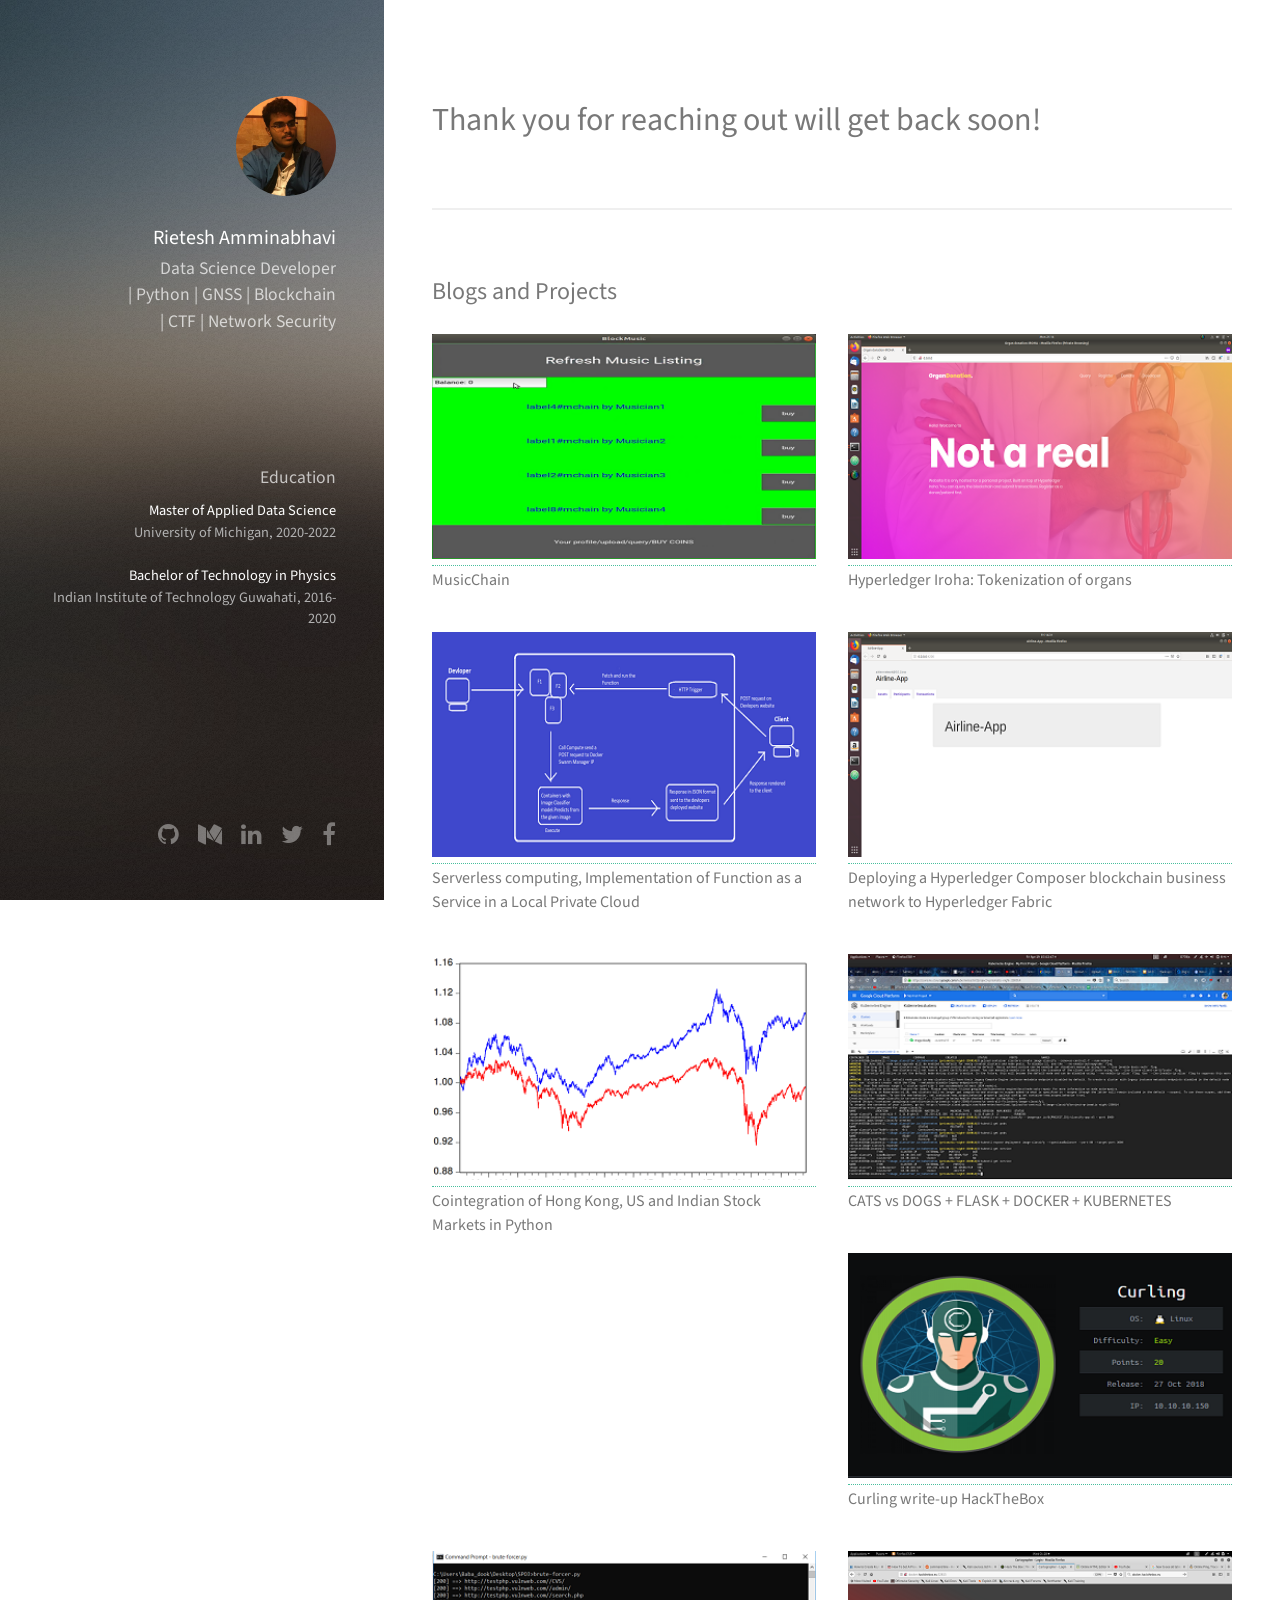
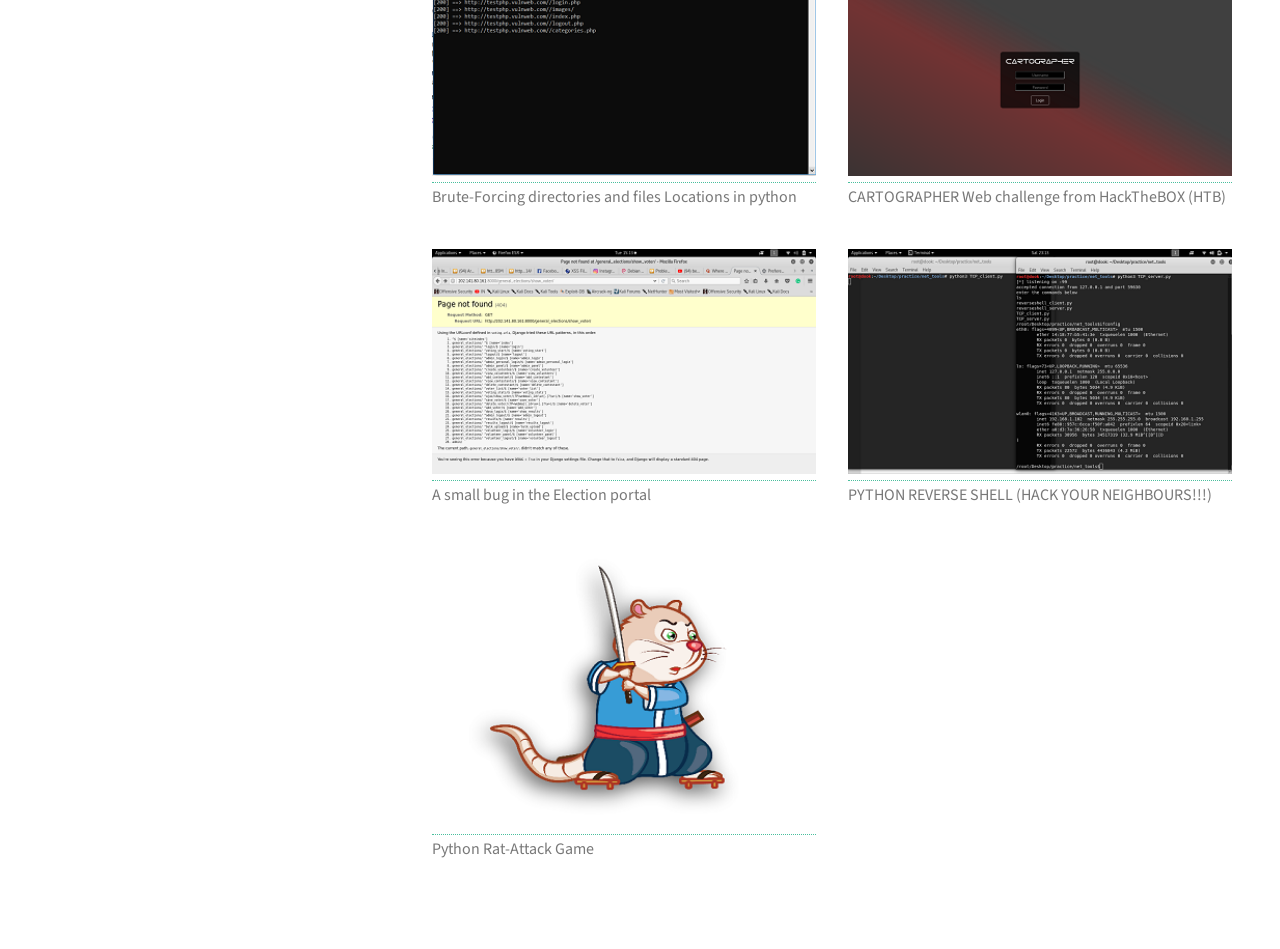
==== thankyou.html @ 85e878ec "first commit" ====
<!DOCTYPE HTML>

<html>
	<head>
		<title>Rietesh Amminabhavi</title>
		<link href="static/images/icon.jpg" rel="icon" style="border-radius:50%">
		<meta charset="utf-8" />
		<meta name="viewport" content="width=device-width, initial-scale=1" />
		<!--[if lte IE 8]><script src="static/js/ie/html5shiv.js"></script><![endif]-->
		<link rel="stylesheet" href="static/css/main.css" />
		<!--[if lte IE 8]><link rel="stylesheet" href="static/css/ie8.css" /><![endif]-->
	</head>
	<body id="top">

		<!-- Header -->
			<header id="header">
				<div class="inner">
					<a href="index.html"target="_self" class="image avatar"><img src="static/images/avatar.jpg" alt="" /></a>
					<h1><strong>Rietesh Amminabhavi</strong></h1> 
					<h4>Data Science Developer<br />
					| Python | GNSS | Blockchain<br />
					| CTF | Network Security </h4><br /><br /><br /><br />
					<h4>Education</h4>
					<p><strong>Master of Applied Data Science</strong><br />
					University of Michigan, 2020-2022<br /><br />
					<strong>Bachelor of Technology in Physics</strong><br \>
					Indian Institute of Technology Guwahati, 2016-2020</p>
				</div>
			</header>

		<!-- Main -->
			<div id="main">

				<!-- One -->
					<section id="one">
						<header class="major">
							<h2>Thank you for reaching out will get back soon!</h2>
						</header>
					</section>

				<!-- Two -->
					<section id="two">
						<h2>Blogs and Projects</h2>
						<div class="row">

						</div>

					</section>

			</div>

		<!-- Footer -->
			<footer id="footer">
				<div class="inner">
					<ul class="icons">
						<li><a href="https://github.com/rietesh"  target="_blank" class="icon fa-github"><span class="label">Github</span></a></li>
						<li><a href="https://medium.com/@rietesh"  target="_blank" class="icon fa-medium"><span class="label">Medium</span></a></li>
						<li><a href="https://www.linkedin.com/in/rietesh4535/"  target="_blank" class="icon fa-linkedin"><span class="label">LinkedIN</span></a></li>
						<li><a href="https://twitter.com/rietesh_" target="_blank" class="icon fa-twitter"><span class="label">Twitter</span></a></li>
						<li><a href="https://www.facebook.com/RieteshRietesh1"  target="_blank" class="icon fa-facebook"><span class="label">Facebook</span></a></li>
					</ul>
				</div>
			</footer>

		<!-- Scripts -->
			<script src="//ajax.googleapis.com/ajax/libs/jquery/1.10.2/jquery.min.js"></script>
			<script src="static/js/jquery.min.js"></script>
			<!-- <script src="assets/js/jquery.poptrox.min.js"></script> -->
			<script src="static/js/skel.min.js"></script>
			<script src="static/js/util.js"></script>
			<!--[if lte IE 8]><script src="static/js/ie/respond.min.js"></script><![endif]-->
			<script src="static/js/main.js"></script>
			<script src="static/js/projects.js"></script>

	</body>
</html>
---- static/css/main.css ----
@import url("font-awesome.min.css");
@import url("https://fonts.googleapis.com/css?family=Source+Sans+Pro:400,400italic");


/* Reset */

	html, body, div, span, applet, object, iframe, h1, h2, h3, h4, h5, h6, p, blockquote, pre, a, abbr, acronym, address, big, cite, code, del, dfn, em, img, ins, kbd, q, s, samp, small, strike, strong, sub, sup, tt, var, b, u, i, center, dl, dt, dd, ol, ul, li, fieldset, form, label, legend, table, caption, tbody, tfoot, thead, tr, th, td, article, aside, canvas, details, embed, figure, figcaption, footer, header, hgroup, menu, nav, output, ruby, section, summary, time, mark, audio, video {
		margin: 0;
		padding: 0;
		border: 0;
		font-size: 100%;
		font: inherit;
		vertical-align: baseline;
	}

	article, aside, details, figcaption, figure, footer, header, hgroup, menu, nav, section {
		display: block;
	}

	body {
		line-height: 1;
	}

	ol, ul {
		list-style: none;
	}

	blockquote, q {
		quotes: none;
	}

	blockquote:before, blockquote:after, q:before, q:after {
		content: '';
		content: none;
	}

	table {
		border-collapse: collapse;
		border-spacing: 0;
	}

	body {
		-webkit-text-size-adjust: none;
	}

/* Box Model */

	*, *:before, *:after {
		-moz-box-sizing: border-box;
		-webkit-box-sizing: border-box;
		box-sizing: border-box;
	}

/* Containers */

	.container {
		margin-left: auto;
		margin-right: auto;
	}

	.container.\31 25\25 {
		width: 100%;
		max-width: 1200px;
		min-width: 960px;
	}

	.container.\37 5\25 {
		width: 720px;
	}

	.container.\35 0\25 {
		width: 480px;
	}

	.container.\32 5\25 {
		width: 240px;
	}

	.container {
		width: 960px;
	}

	@media screen and (max-width: 1800px) {

		.container.\31 25\25 {
			width: 100%;
			max-width: 1200px;
			min-width: 960px;
		}

		.container.\37 5\25 {
			width: 720px;
		}

		.container.\35 0\25 {
			width: 480px;
		}

		.container.\32 5\25 {
			width: 240px;
		}

		.container {
			width: 960px;
		}

	}

	@media screen and (max-width: 1280px) {

		.container.\31 25\25 {
			width: 100%;
			max-width: 1200px;
			min-width: 960px;
		}

		.container.\37 5\25 {
			width: 720px;
		}

		.container.\35 0\25 {
			width: 480px;
		}

		.container.\32 5\25 {
			width: 240px;
		}

		.container {
			width: 960px;
		}

	}

	@media screen and (max-width: 980px) {

		.container.\31 25\25 {
			width: 100%;
			max-width: 1200px;
			min-width: 960px;
		}

		.container.\37 5\25 {
			width: 720px;
		}

		.container.\35 0\25 {
			width: 480px;
		}

		.container.\32 5\25 {
			width: 240px;
		}

		.container {
			width: 960px;
		}

	}

	@media screen and (max-width: 736px) {

		.container.\31 25\25 {
			width: 100%;
			max-width: 1200px;
			min-width: 960px;
		}

		.container.\37 5\25 {
			width: 720px;
		}

		.container.\35 0\25 {
			width: 480px;
		}

		.container.\32 5\25 {
			width: 240px;
		}

		.container {
			width: 960px;
		}

	}

	@media screen and (max-width: 480px) {

		.container.\31 25\25 {
			width: 100%;
			max-width: 1200px;
			min-width: 960px;
		}

		.container.\37 5\25 {
			width: 720px;
		}

		.container.\35 0\25 {
			width: 480px;
		}

		.container.\32 5\25 {
			width: 240px;
		}

		.container {
			width: 960px;
		}

	}

/* Grid */

	.row {
		border-bottom: solid 1px transparent;
		-moz-box-sizing: border-box;
		-webkit-box-sizing: border-box;
		box-sizing: border-box;
	}

	.row > * {
		float: left;
		-moz-box-sizing: border-box;
		-webkit-box-sizing: border-box;
		box-sizing: border-box;
	}

	.row:after, .row:before {
		content: '';
		display: block;
		clear: both;
		height: 0;
	}

	.row.uniform > * > :first-child {
		margin-top: 0;
	}

	.row.uniform > * > :last-child {
		margin-bottom: 0;
	}

	.row.\30 \25 > * {
		padding: 0 0 0 0em;
	}

	.row.\30 \25 {
		margin: 0 0 -1px 0em;
	}

	.row.uniform.\30 \25 > * {
		padding: 0em 0 0 0em;
	}

	.row.uniform.\30 \25 {
		margin: 0em 0 -1px 0em;
	}

	.row > * {
		padding: 0 0 0 2.5em;
	}

	.row {
		margin: 0 0 -1px -2.5em;
	}

	.row.uniform > * {
		padding: 2.5em 0 0 2.5em;
	}

	.row.uniform {
		margin: -2.5em 0 -1px -2.5em;
	}

	.row.\32 00\25 > * {
		padding: 0 0 0 5em;
	}

	.row.\32 00\25 {
		margin: 0 0 -1px -5em;
	}

	.row.uniform.\32 00\25 > * {
		padding: 5em 0 0 5em;
	}

	.row.uniform.\32 00\25 {
		margin: -5em 0 -1px -5em;
	}

	.row.\31 50\25 > * {
		padding: 0 0 0 3.75em;
	}

	.row.\31 50\25 {
		margin: 0 0 -1px -3.75em;
	}

	.row.uniform.\31 50\25 > * {
		padding: 3.75em 0 0 3.75em;
	}

	.row.uniform.\31 50\25 {
		margin: -3.75em 0 -1px -3.75em;
	}

	.row.\35 0\25 > * {
		padding: 0 0 0 1.25em;
	}

	.row.\35 0\25 {
		margin: 0 0 -1px -1.25em;
	}

	.row.uniform.\35 0\25 > * {
		padding: 1.25em 0 0 1.25em;
	}

	.row.uniform.\35 0\25 {
		margin: -1.25em 0 -1px -1.25em;
	}

	.row.\32 5\25 > * {
		padding: 0 0 0 0.625em;
	}

	.row.\32 5\25 {
		margin: 0 0 -1px -0.625em;
	}

	.row.uniform.\32 5\25 > * {
		padding: 0.625em 0 0 0.625em;
	}

	.row.uniform.\32 5\25 {
		margin: -0.625em 0 -1px -0.625em;
	}

	.\31 2u, .\31 2u\24 {
		width: 100%;
		clear: none;
		margin-left: 0;
	}

	.\31 1u, .\31 1u\24 {
		width: 91.6666666667%;
		clear: none;
		margin-left: 0;
	}

	.\31 0u, .\31 0u\24 {
		width: 83.3333333333%;
		clear: none;
		margin-left: 0;
	}

	.\39 u, .\39 u\24 {
		width: 75%;
		clear: none;
		margin-left: 0;
	}

	.\38 u, .\38 u\24 {
		width: 66.6666666667%;
		clear: none;
		margin-left: 0;
	}

	.\37 u, .\37 u\24 {
		width: 58.3333333333%;
		clear: none;
		margin-left: 0;
	}

	.\36 u, .\36 u\24 {
		width: 50%;
		clear: none;
		margin-left: 0;
	}

	.\35 u, .\35 u\24 {
		width: 41.6666666667%;
		clear: none;
		margin-left: 0;
	}

	.\34 u, .\34 u\24 {
		width: 33.3333333333%;
		clear: none;
		margin-left: 0;
	}

	.\33 u, .\33 u\24 {
		width: 25%;
		clear: none;
		margin-left: 0;
	}

	.\32 u, .\32 u\24 {
		width: 16.6666666667%;
		clear: none;
		margin-left: 0;
	}

	.\31 u, .\31 u\24 {
		width: 8.3333333333%;
		clear: none;
		margin-left: 0;
	}

	.\31 2u\24 + *,
	.\31 1u\24 + *,
	.\31 0u\24 + *,
	.\39 u\24 + *,
	.\38 u\24 + *,
	.\37 u\24 + *,
	.\36 u\24 + *,
	.\35 u\24 + *,
	.\34 u\24 + *,
	.\33 u\24 + *,
	.\32 u\24 + *,
	.\31 u\24 + * {
		clear: left;
	}

	.\-11u {
		margin-left: 91.66667%;
	}

	.\-10u {
		margin-left: 83.33333%;
	}

	.\-9u {
		margin-left: 75%;
	}

	.\-8u {
		margin-left: 66.66667%;
	}

	.\-7u {
		margin-left: 58.33333%;
	}

	.\-6u {
		margin-left: 50%;
	}

	.\-5u {
		margin-left: 41.66667%;
	}

	.\-4u {
		margin-left: 33.33333%;
	}

	.\-3u {
		margin-left: 25%;
	}

	.\-2u {
		margin-left: 16.66667%;
	}

	.\-1u {
		margin-left: 8.33333%;
	}

	@media screen and (max-width: 1800px) {

		.row > * {
			padding: 0 0 0 2.5em;
		}

		.row {
			margin: 0 0 -1px -2.5em;
		}

		.row.uniform > * {
			padding: 2.5em 0 0 2.5em;
		}

		.row.uniform {
			margin: -2.5em 0 -1px -2.5em;
		}

		.row.\32 00\25 > * {
			padding: 0 0 0 5em;
		}

		.row.\32 00\25 {
			margin: 0 0 -1px -5em;
		}

		.row.uniform.\32 00\25 > * {
			padding: 5em 0 0 5em;
		}

		.row.uniform.\32 00\25 {
			margin: -5em 0 -1px -5em;
		}

		.row.\31 50\25 > * {
			padding: 0 0 0 3.75em;
		}

		.row.\31 50\25 {
			margin: 0 0 -1px -3.75em;
		}

		.row.uniform.\31 50\25 > * {
			padding: 3.75em 0 0 3.75em;
		}

		.row.uniform.\31 50\25 {
			margin: -3.75em 0 -1px -3.75em;
		}

		.row.\35 0\25 > * {
			padding: 0 0 0 1.25em;
		}

		.row.\35 0\25 {
			margin: 0 0 -1px -1.25em;
		}

		.row.uniform.\35 0\25 > * {
			padding: 1.25em 0 0 1.25em;
		}

		.row.uniform.\35 0\25 {
			margin: -1.25em 0 -1px -1.25em;
		}

		.row.\32 5\25 > * {
			padding: 0 0 0 0.625em;
		}

		.row.\32 5\25 {
			margin: 0 0 -1px -0.625em;
		}

		.row.uniform.\32 5\25 > * {
			padding: 0.625em 0 0 0.625em;
		}

		.row.uniform.\32 5\25 {
			margin: -0.625em 0 -1px -0.625em;
		}

		.\31 2u\28xlarge\29, .\31 2u\24\28xlarge\29 {
			width: 100%;
			clear: none;
			margin-left: 0;
		}

		.\31 1u\28xlarge\29, .\31 1u\24\28xlarge\29 {
			width: 91.6666666667%;
			clear: none;
			margin-left: 0;
		}

		.\31 0u\28xlarge\29, .\31 0u\24\28xlarge\29 {
			width: 83.3333333333%;
			clear: none;
			margin-left: 0;
		}

		.\39 u\28xlarge\29, .\39 u\24\28xlarge\29 {
			width: 75%;
			clear: none;
			margin-left: 0;
		}

		.\38 u\28xlarge\29, .\38 u\24\28xlarge\29 {
			width: 66.6666666667%;
			clear: none;
			margin-left: 0;
		}

		.\37 u\28xlarge\29, .\37 u\24\28xlarge\29 {
			width: 58.3333333333%;
			clear: none;
			margin-left: 0;
		}

		.\36 u\28xlarge\29, .\36 u\24\28xlarge\29 {
			width: 50%;
			clear: none;
			margin-left: 0;
		}

		.\35 u\28xlarge\29, .\35 u\24\28xlarge\29 {
			width: 41.6666666667%;
			clear: none;
			margin-left: 0;
		}

		.\34 u\28xlarge\29, .\34 u\24\28xlarge\29 {
			width: 33.3333333333%;
			clear: none;
			margin-left: 0;
		}

		.\33 u\28xlarge\29, .\33 u\24\28xlarge\29 {
			width: 25%;
			clear: none;
			margin-left: 0;
		}

		.\32 u\28xlarge\29, .\32 u\24\28xlarge\29 {
			width: 16.6666666667%;
			clear: none;
			margin-left: 0;
		}

		.\31 u\28xlarge\29, .\31 u\24\28xlarge\29 {
			width: 8.3333333333%;
			clear: none;
			margin-left: 0;
		}

		.\31 2u\24\28xlarge\29 + *,
		.\31 1u\24\28xlarge\29 + *,
		.\31 0u\24\28xlarge\29 + *,
		.\39 u\24\28xlarge\29 + *,
		.\38 u\24\28xlarge\29 + *,
		.\37 u\24\28xlarge\29 + *,
		.\36 u\24\28xlarge\29 + *,
		.\35 u\24\28xlarge\29 + *,
		.\34 u\24\28xlarge\29 + *,
		.\33 u\24\28xlarge\29 + *,
		.\32 u\24\28xlarge\29 + *,
		.\31 u\24\28xlarge\29 + * {
			clear: left;
		}

		.\-11u\28xlarge\29 {
			margin-left: 91.66667%;
		}

		.\-10u\28xlarge\29 {
			margin-left: 83.33333%;
		}

		.\-9u\28xlarge\29 {
			margin-left: 75%;
		}

		.\-8u\28xlarge\29 {
			margin-left: 66.66667%;
		}

		.\-7u\28xlarge\29 {
			margin-left: 58.33333%;
		}

		.\-6u\28xlarge\29 {
			margin-left: 50%;
		}

		.\-5u\28xlarge\29 {
			margin-left: 41.66667%;
		}

		.\-4u\28xlarge\29 {
			margin-left: 33.33333%;
		}

		.\-3u\28xlarge\29 {
			margin-left: 25%;
		}

		.\-2u\28xlarge\29 {
			margin-left: 16.66667%;
		}

		.\-1u\28xlarge\29 {
			margin-left: 8.33333%;
		}

	}

	@media screen and (max-width: 1280px) {

		.row > * {
			padding: 0 0 0 2em;
		}

		.row {
			margin: 0 0 -1px -2em;
		}

		.row.uniform > * {
			padding: 2em 0 0 2em;
		}

		.row.uniform {
			margin: -2em 0 -1px -2em;
		}

		.row.\32 00\25 > * {
			padding: 0 0 0 4em;
		}

		.row.\32 00\25 {
			margin: 0 0 -1px -4em;
		}

		.row.uniform.\32 00\25 > * {
			padding: 4em 0 0 4em;
		}

		.row.uniform.\32 00\25 {
			margin: -4em 0 -1px -4em;
		}

		.row.\31 50\25 > * {
			padding: 0 0 0 3em;
		}

		.row.\31 50\25 {
			margin: 0 0 -1px -3em;
		}

		.row.uniform.\31 50\25 > * {
			padding: 3em 0 0 3em;
		}

		.row.uniform.\31 50\25 {
			margin: -3em 0 -1px -3em;
		}

		.row.\35 0\25 > * {
			padding: 0 0 0 1em;
		}

		.row.\35 0\25 {
			margin: 0 0 -1px -1em;
		}

		.row.uniform.\35 0\25 > * {
			padding: 1em 0 0 1em;
		}

		.row.uniform.\35 0\25 {
			margin: -1em 0 -1px -1em;
		}

		.row.\32 5\25 > * {
			padding: 0 0 0 0.5em;
		}

		.row.\32 5\25 {
			margin: 0 0 -1px -0.5em;
		}

		.row.uniform.\32 5\25 > * {
			padding: 0.5em 0 0 0.5em;
		}

		.row.uniform.\32 5\25 {
			margin: -0.5em 0 -1px -0.5em;
		}

		.\31 2u\28large\29, .\31 2u\24\28large\29 {
			width: 100%;
			clear: none;
			margin-left: 0;
		}

		.\31 1u\28large\29, .\31 1u\24\28large\29 {
			width: 91.6666666667%;
			clear: none;
			margin-left: 0;
		}

		.\31 0u\28large\29, .\31 0u\24\28large\29 {
			width: 83.3333333333%;
			clear: none;
			margin-left: 0;
		}

		.\39 u\28large\29, .\39 u\24\28large\29 {
			width: 75%;
			clear: none;
			margin-left: 0;
		}

		.\38 u\28large\29, .\38 u\24\28large\29 {
			width: 66.6666666667%;
			clear: none;
			margin-left: 0;
		}

		.\37 u\28large\29, .\37 u\24\28large\29 {
			width: 58.3333333333%;
			clear: none;
			margin-left: 0;
		}

		.\36 u\28large\29, .\36 u\24\28large\29 {
			width: 50%;
			clear: none;
			margin-left: 0;
		}

		.\35 u\28large\29, .\35 u\24\28large\29 {
			width: 41.6666666667%;
			clear: none;
			margin-left: 0;
		}

		.\34 u\28large\29, .\34 u\24\28large\29 {
			width: 33.3333333333%;
			clear: none;
			margin-left: 0;
		}

		.\33 u\28large\29, .\33 u\24\28large\29 {
			width: 25%;
			clear: none;
			margin-left: 0;
		}

		.\32 u\28large\29, .\32 u\24\28large\29 {
			width: 16.6666666667%;
			clear: none;
			margin-left: 0;
		}

		.\31 u\28large\29, .\31 u\24\28large\29 {
			width: 8.3333333333%;
			clear: none;
			margin-left: 0;
		}

		.\31 2u\24\28large\29 + *,
		.\31 1u\24\28large\29 + *,
		.\31 0u\24\28large\29 + *,
		.\39 u\24\28large\29 + *,
		.\38 u\24\28large\29 + *,
		.\37 u\24\28large\29 + *,
		.\36 u\24\28large\29 + *,
		.\35 u\24\28large\29 + *,
		.\34 u\24\28large\29 + *,
		.\33 u\24\28large\29 + *,
		.\32 u\24\28large\29 + *,
		.\31 u\24\28large\29 + * {
			clear: left;
		}

		.\-11u\28large\29 {
			margin-left: 91.66667%;
		}

		.\-10u\28large\29 {
			margin-left: 83.33333%;
		}

		.\-9u\28large\29 {
			margin-left: 75%;
		}

		.\-8u\28large\29 {
			margin-left: 66.66667%;
		}

		.\-7u\28large\29 {
			margin-left: 58.33333%;
		}

		.\-6u\28large\29 {
			margin-left: 50%;
		}

		.\-5u\28large\29 {
			margin-left: 41.66667%;
		}

		.\-4u\28large\29 {
			margin-left: 33.33333%;
		}

		.\-3u\28large\29 {
			margin-left: 25%;
		}

		.\-2u\28large\29 {
			margin-left: 16.66667%;
		}

		.\-1u\28large\29 {
			margin-left: 8.33333%;
		}

	}

	@media screen and (max-width: 980px) {

		.row > * {
			padding: 0 0 0 2em;
		}

		.row {
			margin: 0 0 -1px -2em;
		}

		.row.uniform > * {
			padding: 2em 0 0 2em;
		}

		.row.uniform {
			margin: -2em 0 -1px -2em;
		}

		.row.\32 00\25 > * {
			padding: 0 0 0 4em;
		}

		.row.\32 00\25 {
			margin: 0 0 -1px -4em;
		}

		.row.uniform.\32 00\25 > * {
			padding: 4em 0 0 4em;
		}

		.row.uniform.\32 00\25 {
			margin: -4em 0 -1px -4em;
		}

		.row.\31 50\25 > * {
			padding: 0 0 0 3em;
		}

		.row.\31 50\25 {
			margin: 0 0 -1px -3em;
		}

		.row.uniform.\31 50\25 > * {
			padding: 3em 0 0 3em;
		}

		.row.uniform.\31 50\25 {
			margin: -3em 0 -1px -3em;
		}

		.row.\35 0\25 > * {
			padding: 0 0 0 1em;
		}

		.row.\35 0\25 {
			margin: 0 0 -1px -1em;
		}

		.row.uniform.\35 0\25 > * {
			padding: 1em 0 0 1em;
		}

		.row.uniform.\35 0\25 {
			margin: -1em 0 -1px -1em;
		}

		.row.\32 5\25 > * {
			padding: 0 0 0 0.5em;
		}

		.row.\32 5\25 {
			margin: 0 0 -1px -0.5em;
		}

		.row.uniform.\32 5\25 > * {
			padding: 0.5em 0 0 0.5em;
		}

		.row.uniform.\32 5\25 {
			margin: -0.5em 0 -1px -0.5em;
		}

		.\31 2u\28medium\29, .\31 2u\24\28medium\29 {
			width: 100%;
			clear: none;
			margin-left: 0;
		}

		.\31 1u\28medium\29, .\31 1u\24\28medium\29 {
			width: 91.6666666667%;
			clear: none;
			margin-left: 0;
		}

		.\31 0u\28medium\29, .\31 0u\24\28medium\29 {
			width: 83.3333333333%;
			clear: none;
			margin-left: 0;
		}

		.\39 u\28medium\29, .\39 u\24\28medium\29 {
			width: 75%;
			clear: none;
			margin-left: 0;
		}

		.\38 u\28medium\29, .\38 u\24\28medium\29 {
			width: 66.6666666667%;
			clear: none;
			margin-left: 0;
		}

		.\37 u\28medium\29, .\37 u\24\28medium\29 {
			width: 58.3333333333%;
			clear: none;
			margin-left: 0;
		}

		.\36 u\28medium\29, .\36 u\24\28medium\29 {
			width: 50%;
			clear: none;
			margin-left: 0;
		}

		.\35 u\28medium\29, .\35 u\24\28medium\29 {
			width: 41.6666666667%;
			clear: none;
			margin-left: 0;
		}

		.\34 u\28medium\29, .\34 u\24\28medium\29 {
			width: 33.3333333333%;
			clear: none;
			margin-left: 0;
		}

		.\33 u\28medium\29, .\33 u\24\28medium\29 {
			width: 25%;
			clear: none;
			margin-left: 0;
		}

		.\32 u\28medium\29, .\32 u\24\28medium\29 {
			width: 16.6666666667%;
			clear: none;
			margin-left: 0;
		}

		.\31 u\28medium\29, .\31 u\24\28medium\29 {
			width: 8.3333333333%;
			clear: none;
			margin-left: 0;
		}

		.\31 2u\24\28medium\29 + *,
		.\31 1u\24\28medium\29 + *,
		.\31 0u\24\28medium\29 + *,
		.\39 u\24\28medium\29 + *,
		.\38 u\24\28medium\29 + *,
		.\37 u\24\28medium\29 + *,
		.\36 u\24\28medium\29 + *,
		.\35 u\24\28medium\29 + *,
		.\34 u\24\28medium\29 + *,
		.\33 u\24\28medium\29 + *,
		.\32 u\24\28medium\29 + *,
		.\31 u\24\28medium\29 + * {
			clear: left;
		}

		.\-11u\28medium\29 {
			margin-left: 91.66667%;
		}

		.\-10u\28medium\29 {
			margin-left: 83.33333%;
		}

		.\-9u\28medium\29 {
			margin-left: 75%;
		}

		.\-8u\28medium\29 {
			margin-left: 66.66667%;
		}

		.\-7u\28medium\29 {
			margin-left: 58.33333%;
		}

		.\-6u\28medium\29 {
			margin-left: 50%;
		}

		.\-5u\28medium\29 {
			margin-left: 41.66667%;
		}

		.\-4u\28medium\29 {
			margin-left: 33.33333%;
		}

		.\-3u\28medium\29 {
			margin-left: 25%;
		}

		.\-2u\28medium\29 {
			margin-left: 16.66667%;
		}

		.\-1u\28medium\29 {
			margin-left: 8.33333%;
		}

	}

	@media screen and (max-width: 736px) {

		.row > * {
			padding: 0 0 0 1.5em;
		}

		.row {
			margin: 0 0 -1px -1.5em;
		}

		.row.uniform > * {
			padding: 1.5em 0 0 1.5em;
		}

		.row.uniform {
			margin: -1.5em 0 -1px -1.5em;
		}

		.row.\32 00\25 > * {
			padding: 0 0 0 3em;
		}

		.row.\32 00\25 {
			margin: 0 0 -1px -3em;
		}

		.row.uniform.\32 00\25 > * {
			padding: 3em 0 0 3em;
		}

		.row.uniform.\32 00\25 {
			margin: -3em 0 -1px -3em;
		}

		.row.\31 50\25 > * {
			padding: 0 0 0 2.25em;
		}

		.row.\31 50\25 {
			margin: 0 0 -1px -2.25em;
		}

		.row.uniform.\31 50\25 > * {
			padding: 2.25em 0 0 2.25em;
		}

		.row.uniform.\31 50\25 {
			margin: -2.25em 0 -1px -2.25em;
		}

		.row.\35 0\25 > * {
			padding: 0 0 0 0.75em;
		}

		.row.\35 0\25 {
			margin: 0 0 -1px -0.75em;
		}

		.row.uniform.\35 0\25 > * {
			padding: 0.75em 0 0 0.75em;
		}

		.row.uniform.\35 0\25 {
			margin: -0.75em 0 -1px -0.75em;
		}

		.row.\32 5\25 > * {
			padding: 0 0 0 0.375em;
		}

		.row.\32 5\25 {
			margin: 0 0 -1px -0.375em;
		}

		.row.uniform.\32 5\25 > * {
			padding: 0.375em 0 0 0.375em;
		}

		.row.uniform.\32 5\25 {
			margin: -0.375em 0 -1px -0.375em;
		}

		.\31 2u\28small\29, .\31 2u\24\28small\29 {
			width: 100%;
			clear: none;
			margin-left: 0;
		}

		.\31 1u\28small\29, .\31 1u\24\28small\29 {
			width: 91.6666666667%;
			clear: none;
			margin-left: 0;
		}

		.\31 0u\28small\29, .\31 0u\24\28small\29 {
			width: 83.3333333333%;
			clear: none;
			margin-left: 0;
		}

		.\39 u\28small\29, .\39 u\24\28small\29 {
			width: 75%;
			clear: none;
			margin-left: 0;
		}

		.\38 u\28small\29, .\38 u\24\28small\29 {
			width: 66.6666666667%;
			clear: none;
			margin-left: 0;
		}

		.\37 u\28small\29, .\37 u\24\28small\29 {
			width: 58.3333333333%;
			clear: none;
			margin-left: 0;
		}

		.\36 u\28small\29, .\36 u\24\28small\29 {
			width: 50%;
			clear: none;
			margin-left: 0;
		}

		.\35 u\28small\29, .\35 u\24\28small\29 {
			width: 41.6666666667%;
			clear: none;
			margin-left: 0;
		}

		.\34 u\28small\29, .\34 u\24\28small\29 {
			width: 33.3333333333%;
			clear: none;
			margin-left: 0;
		}

		.\33 u\28small\29, .\33 u\24\28small\29 {
			width: 25%;
			clear: none;
			margin-left: 0;
		}

		.\32 u\28small\29, .\32 u\24\28small\29 {
			width: 16.6666666667%;
			clear: none;
			margin-left: 0;
		}

		.\31 u\28small\29, .\31 u\24\28small\29 {
			width: 8.3333333333%;
			clear: none;
			margin-left: 0;
		}

		.\31 2u\24\28small\29 + *,
		.\31 1u\24\28small\29 + *,
		.\31 0u\24\28small\29 + *,
		.\39 u\24\28small\29 + *,
		.\38 u\24\28small\29 + *,
		.\37 u\24\28small\29 + *,
		.\36 u\24\28small\29 + *,
		.\35 u\24\28small\29 + *,
		.\34 u\24\28small\29 + *,
		.\33 u\24\28small\29 + *,
		.\32 u\24\28small\29 + *,
		.\31 u\24\28small\29 + * {
			clear: left;
		}

		.\-11u\28small\29 {
			margin-left: 91.66667%;
		}

		.\-10u\28small\29 {
			margin-left: 83.33333%;
		}

		.\-9u\28small\29 {
			margin-left: 75%;
		}

		.\-8u\28small\29 {
			margin-left: 66.66667%;
		}

		.\-7u\28small\29 {
			margin-left: 58.33333%;
		}

		.\-6u\28small\29 {
			margin-left: 50%;
		}

		.\-5u\28small\29 {
			margin-left: 41.66667%;
		}

		.\-4u\28small\29 {
			margin-left: 33.33333%;
		}

		.\-3u\28small\29 {
			margin-left: 25%;
		}

		.\-2u\28small\29 {
			margin-left: 16.66667%;
		}

		.\-1u\28small\29 {
			margin-left: 8.33333%;
		}

	}

	@media screen and (max-width: 480px) {

		.row > * {
			padding: 0 0 0 1.5em;
		}

		.row {
			margin: 0 0 -1px -1.5em;
		}

		.row.uniform > * {
			padding: 1.5em 0 0 1.5em;
		}

		.row.uniform {
			margin: -1.5em 0 -1px -1.5em;
		}

		.row.\32 00\25 > * {
			padding: 0 0 0 3em;
		}

		.row.\32 00\25 {
			margin: 0 0 -1px -3em;
		}

		.row.uniform.\32 00\25 > * {
			padding: 3em 0 0 3em;
		}

		.row.uniform.\32 00\25 {
			margin: -3em 0 -1px -3em;
		}

		.row.\31 50\25 > * {
			padding: 0 0 0 2.25em;
		}

		.row.\31 50\25 {
			margin: 0 0 -1px -2.25em;
		}

		.row.uniform.\31 50\25 > * {
			padding: 2.25em 0 0 2.25em;
		}

		.row.uniform.\31 50\25 {
			margin: -2.25em 0 -1px -2.25em;
		}

		.row.\35 0\25 > * {
			padding: 0 0 0 0.75em;
		}

		.row.\35 0\25 {
			margin: 0 0 -1px -0.75em;
		}

		.row.uniform.\35 0\25 > * {
			padding: 0.75em 0 0 0.75em;
		}

		.row.uniform.\35 0\25 {
			margin: -0.75em 0 -1px -0.75em;
		}

		.row.\32 5\25 > * {
			padding: 0 0 0 0.375em;
		}

		.row.\32 5\25 {
			margin: 0 0 -1px -0.375em;
		}

		.row.uniform.\32 5\25 > * {
			padding: 0.375em 0 0 0.375em;
		}

		.row.uniform.\32 5\25 {
			margin: -0.375em 0 -1px -0.375em;
		}

		.\31 2u\28xsmall\29, .\31 2u\24\28xsmall\29 {
			width: 100%;
			clear: none;
			margin-left: 0;
		}

		.\31 1u\28xsmall\29, .\31 1u\24\28xsmall\29 {
			width: 91.6666666667%;
			clear: none;
			margin-left: 0;
		}

		.\31 0u\28xsmall\29, .\31 0u\24\28xsmall\29 {
			width: 83.3333333333%;
			clear: none;
			margin-left: 0;
		}

		.\39 u\28xsmall\29, .\39 u\24\28xsmall\29 {
			width: 75%;
			clear: none;
			margin-left: 0;
		}

		.\38 u\28xsmall\29, .\38 u\24\28xsmall\29 {
			width: 66.6666666667%;
			clear: none;
			margin-left: 0;
		}

		.\37 u\28xsmall\29, .\37 u\24\28xsmall\29 {
			width: 58.3333333333%;
			clear: none;
			margin-left: 0;
		}

		.\36 u\28xsmall\29, .\36 u\24\28xsmall\29 {
			width: 50%;
			clear: none;
			margin-left: 0;
		}

		.\35 u\28xsmall\29, .\35 u\24\28xsmall\29 {
			width: 41.6666666667%;
			clear: none;
			margin-left: 0;
		}

		.\34 u\28xsmall\29, .\34 u\24\28xsmall\29 {
			width: 33.3333333333%;
			clear: none;
			margin-left: 0;
		}

		.\33 u\28xsmall\29, .\33 u\24\28xsmall\29 {
			width: 25%;
			clear: none;
			margin-left: 0;
		}

		.\32 u\28xsmall\29, .\32 u\24\28xsmall\29 {
			width: 16.6666666667%;
			clear: none;
			margin-left: 0;
		}

		.\31 u\28xsmall\29, .\31 u\24\28xsmall\29 {
			width: 8.3333333333%;
			clear: none;
			margin-left: 0;
		}

		.\31 2u\24\28xsmall\29 + *,
		.\31 1u\24\28xsmall\29 + *,
		.\31 0u\24\28xsmall\29 + *,
		.\39 u\24\28xsmall\29 + *,
		.\38 u\24\28xsmall\29 + *,
		.\37 u\24\28xsmall\29 + *,
		.\36 u\24\28xsmall\29 + *,
		.\35 u\24\28xsmall\29 + *,
		.\34 u\24\28xsmall\29 + *,
		.\33 u\24\28xsmall\29 + *,
		.\32 u\24\28xsmall\29 + *,
		.\31 u\24\28xsmall\29 + * {
			clear: left;
		}

		.\-11u\28xsmall\29 {
			margin-left: 91.66667%;
		}

		.\-10u\28xsmall\29 {
			margin-left: 83.33333%;
		}

		.\-9u\28xsmall\29 {
			margin-left: 75%;
		}

		.\-8u\28xsmall\29 {
			margin-left: 66.66667%;
		}

		.\-7u\28xsmall\29 {
			margin-left: 58.33333%;
		}

		.\-6u\28xsmall\29 {
			margin-left: 50%;
		}

		.\-5u\28xsmall\29 {
			margin-left: 41.66667%;
		}

		.\-4u\28xsmall\29 {
			margin-left: 33.33333%;
		}

		.\-3u\28xsmall\29 {
			margin-left: 25%;
		}

		.\-2u\28xsmall\29 {
			margin-left: 16.66667%;
		}

		.\-1u\28xsmall\29 {
			margin-left: 8.33333%;
		}

	}

/* Basic */

	body {
		background: #fff;
	}

		body.is-loading *, body.is-loading *:before, body.is-loading *:after {
			-moz-animation: none !important;
			-webkit-animation: none !important;
			-ms-animation: none !important;
			animation: none !important;
			-moz-transition: none !important;
			-webkit-transition: none !important;
			-ms-transition: none !important;
			transition: none !important;
		}

	body, input, select, textarea {
		color: #a2a2a2;
		font-family: "Source Sans Pro", Helvetica, sans-serif;
		font-size: 16pt;
		font-weight: 400;
		line-height: 1.75em;
	}

	a {
		-moz-transition: color 0.2s ease-in-out, border-color 0.2s ease-in-out;
		-webkit-transition: color 0.2s ease-in-out, border-color 0.2s ease-in-out;
		-ms-transition: color 0.2s ease-in-out, border-color 0.2s ease-in-out;
		transition: color 0.2s ease-in-out, border-color 0.2s ease-in-out;
		border-bottom: dotted 1px;
		color: #49bf9d;
		text-decoration: none;
	}

		a:hover {
			border-bottom-color: transparent;
			color: #49bf9d !important;
			text-decoration: none;
		}

	strong, b {
		color: #787878;
		font-weight: 400;
	}

	em, i {
		font-style: italic;
	}

	p {
		margin: 0 0 2em 0;
	}

	h1, h2, h3, h4, h5, h6 {
		color: #787878;
		font-weight: 400;
		line-height: 1em;
		margin: 0 0 1em 0;
	}

		h1 a, h2 a, h3 a, h4 a, h5 a, h6 a {
			color: inherit;
			text-decoration: none;
		}

	h1 {
		font-size: 2em;
		line-height: 1.5em;
	}

	h2 {
		font-size: 1.5em;
		line-height: 1.5em;
	}

	h3 {
		font-size: 1.25em;
		line-height: 1.5em;
	}

	h4 {
		font-size: 1.1em;
		line-height: 1.5em;
	}

	h5 {
		font-size: 0.9em;
		line-height: 1.5em;
	}

	h6 {
		font-size: 0.7em;
		line-height: 1.5em;
	}

	sub {
		font-size: 0.8em;
		position: relative;
		top: 0.5em;
	}

	sup {
		font-size: 0.8em;
		position: relative;
		top: -0.5em;
	}

	hr {
		border: 0;
		border-bottom: solid 2px #efefef;
		margin: 2em 0;
	}

		hr.major {
			margin: 3em 0;
		}

	blockquote {
		border-left: solid 6px #efefef;
		font-style: italic;
		margin: 0 0 2em 0;
		padding: 0.5em 0 0.5em 1.5em;
	}

	code {
		background: #f7f7f7;
		border-radius: 0.35em;
		border: solid 2px #efefef;
		font-family: "Courier New", monospace;
		font-size: 0.9em;
		margin: 0 0.25em;
		padding: 0.25em 0.65em;
	}

	pre {
		-webkit-overflow-scrolling: touch;
		font-family: "Courier New", monospace;
		font-size: 0.9em;
		margin: 0 0 2em 0;
	}

		pre code {
			display: block;
			line-height: 1.75em;
			padding: 1em 1.5em;
			overflow-x: auto;
		}

	.align-left {
		text-align: left;
	}

	.align-center {
		text-align: center;
	}

	.align-right {
		text-align: right;
	}

/* Section/Article */

	section.special, article.special {
		text-align: center;
	}

	header p {
		color: #b2b2b2;
		position: relative;
		margin: 0 0 1.5em 0;
	}

	header h2 + p {
		font-size: 1.25em;
		margin-top: -1em;
		line-height: 1.5em;
	}

	header h3 + p {
		font-size: 1.1em;
		margin-top: -0.8em;
		line-height: 1.5em;
	}

	header h4 + p,
	header h5 + p,
	header h6 + p {
		font-size: 0.9em;
		margin-top: -0.6em;
		line-height: 1.5em;
	}

	header.major h2 {
		font-size: 2em;
	}

/* Form */

	form {
		margin: 0 0 2em 0;
	}

	label {
		color: #787878;
		display: block;
		font-size: 0.9em;
		font-weight: 400;
		margin: 0 0 1em 0;
	}

	input[type="text"],
	input[type="password"],
	input[type="email"],
	select,
	textarea {
		-moz-appearance: none;
		-webkit-appearance: none;
		-ms-appearance: none;
		appearance: none;
		background: #f7f7f7;
		border-radius: 0.35em;
		border: solid 2px transparent;
		color: inherit;
		display: block;
		outline: 0;
		padding: 0 0.75em;
		text-decoration: none;
		width: 100%;
	}

		input[type="text"]:invalid,
		input[type="password"]:invalid,
		input[type="email"]:invalid,
		select:invalid,
		textarea:invalid {
			box-shadow: none;
		}

		input[type="text"]:focus,
		input[type="password"]:focus,
		input[type="email"]:focus,
		select:focus,
		textarea:focus {
			border-color: #49bf9d;
		}

	.select-wrapper {
		text-decoration: none;
		display: block;
		position: relative;
	}

		.select-wrapper:before {
			-moz-osx-font-smoothing: grayscale;
			-webkit-font-smoothing: antialiased;
			font-family: FontAwesome;
			font-style: normal;
			font-weight: normal;
			text-transform: none !important;
		}

		.select-wrapper:before {
			color: #dfdfdf;
			content: '\f078';
			display: block;
			height: 2.75em;
			line-height: 2.75em;
			pointer-events: none;
			position: absolute;
			right: 0;
			text-align: center;
			top: 0;
			width: 2.75em;
		}

		.select-wrapper select::-ms-expand {
			display: none;
		}

	input[type="text"],
	input[type="password"],
	input[type="email"],
	select {
		height: 2.75em;
	}

	textarea {
		padding: 0.75em;
	}

	input[type="checkbox"],
	input[type="radio"] {
		-moz-appearance: none;
		-webkit-appearance: none;
		-ms-appearance: none;
		appearance: none;
		display: block;
		float: left;
		margin-right: -2em;
		opacity: 0;
		width: 1em;
		z-index: -1;
	}

		input[type="checkbox"] + label,
		input[type="radio"] + label {
			text-decoration: none;
			color: #a2a2a2;
			cursor: pointer;
			display: inline-block;
			font-size: 1em;
			font-weight: 400;
			padding-left: 2.4em;
			padding-right: 0.75em;
			position: relative;
		}

			input[type="checkbox"] + label:before,
			input[type="radio"] + label:before {
				-moz-osx-font-smoothing: grayscale;
				-webkit-font-smoothing: antialiased;
				font-family: FontAwesome;
				font-style: normal;
				font-weight: normal;
				text-transform: none !important;
			}

			input[type="checkbox"] + label:before,
			input[type="radio"] + label:before {
				background: #f7f7f7;
				border-radius: 0.35em;
				border: solid 2px transparent;
				content: '';
				display: inline-block;
				height: 1.65em;
				left: 0;
				line-height: 1.58125em;
				position: absolute;
				text-align: center;
				top: 0;
				width: 1.65em;
			}

		input[type="checkbox"]:checked + label:before,
		input[type="radio"]:checked + label:before {
			background: #787878;
			border-color: #787878;
			color: #fff;
			content: '\f00c';
		}

		input[type="checkbox"]:focus + label:before,
		input[type="radio"]:focus + label:before {
			border-color: #49bf9d;
		}

	input[type="checkbox"] + label:before {
		border-radius: 0.35em;
	}

	input[type="radio"] + label:before {
		border-radius: 100%;
	}

	::-webkit-input-placeholder {
		color: #b2b2b2 !important;
		opacity: 1.0;
	}

	:-moz-placeholder {
		color: #b2b2b2 !important;
		opacity: 1.0;
	}

	::-moz-placeholder {
		color: #b2b2b2 !important;
		opacity: 1.0;
	}

	:-ms-input-placeholder {
		color: #b2b2b2 !important;
		opacity: 1.0;
	}

	.formerize-placeholder {
		color: #b2b2b2 !important;
		opacity: 1.0;
	}

/* Box */

	.box {
		border-radius: 0.35em;
		border: solid 2px #efefef;
		margin-bottom: 2em;
		padding: 1.5em;
	}

		.box > :last-child,
		.box > :last-child > :last-child,
		.box > :last-child > :last-child > :last-child {
			margin-bottom: 0;
		}

		.box.alt {
			border: 0;
			border-radius: 0;
			padding: 0;
		}

/* Icon */

	.icon {
		text-decoration: none;
		border-bottom: none;
		position: relative;
	}

		.icon:before {
			-moz-osx-font-smoothing: grayscale;
			-webkit-font-smoothing: antialiased;
			font-family: FontAwesome;
			font-style: normal;
			font-weight: normal;
			text-transform: none !important;
		}

		.icon > .label {
			display: none;
		}

/* Image */

	.image {
		border-radius: 0.35em;
		border: 0;
		display: inline-block;
		position: relative;
	}

		.image:before {
			-moz-transition: opacity 0.2s ease-in-out;
			-webkit-transition: opacity 0.2s ease-in-out;
			-ms-transition: opacity 0.2s ease-in-out;
			transition: opacity 0.2s ease-in-out;
			background: url("images/overlay.png");
			border-radius: 0.35em;
			content: '';
			display: block;
			height: 100%;
			left: 0;
			opacity: 0.5;
			position: absolute;
			top: 0;
			width: 100%;
		}

		.image.thumb {
			text-align: center;
		}

			.image.thumb:after {
				-moz-transition: opacity 0.2s ease-in-out;
				-webkit-transition: opacity 0.2s ease-in-out;
				-ms-transition: opacity 0.2s ease-in-out;
				transition: opacity 0.2s ease-in-out;
				border-radius: 0.35em;
				border: solid 3px rgba(255, 255, 255, 0.5);
				color: #fff;
				content: 'View';
				display: inline-block;
				font-size: 0.8em;
				font-weight: 400;
				left: 50%;
				line-height: 2.25em;
				margin: -1.25em 0 0 -3em;
				opacity: 0;
				padding: 0 1.5em;
				position: absolute;
				text-align: center;
				text-decoration: none;
				top: 50%;
				white-space: nowrap;
			}

			.image.thumb:hover:after {
				opacity: 1.0;
			}

			.image.thumb:hover:before {
				background: url("images/overlay.png"), url("images/overlay.png");
				opacity: 1.0;
			}

		.image img {
			border-radius: 0.35em;
			display: block;
		}

		.image.left {
			float: left;
			margin: 0 1.5em 1em 0;
			top: 0.25em;
		}

		.image.right {
			float: right;
			margin: 0 0 1em 1.5em;
			top: 0.25em;
		}

		.image.left, .image.right {
			max-width: 40%;
		}

			.image.left img, .image.right img {
				width: 100%;
			}

		.image.fit {
			display: block;
			margin: 0 0 2em 0;
			width: 100%;
		}

			.image.fit img {
				width: 100%;
			}

		.image.avatar {
			border-radius: 100%;
		}

			.image.avatar:before {
				display: none;
			}

			.image.avatar img {
				border-radius: 100%;
				width: 100%;
			}

/* List */

	ol {
		list-style: decimal;
		margin: 0 0 2em 0;
		padding-left: 1.25em;
	}

		ol li {
			padding-left: 0.25em;
		}

	ul {
		list-style: disc;
		margin: 0 0 2em 0;
		padding-left: 1em;
	}

		ul li {
			padding-left: 0.5em;
		}

		ul.alt {
			list-style: none;
			padding-left: 0;
		}

			ul.alt li {
				border-top: solid 2px #efefef;
				padding: 0.5em 0;
			}

				ul.alt li:first-child {
					border-top: 0;
					padding-top: 0;
				}

		ul.icons {
			cursor: default;
			list-style: none;
			padding-left: 0;
		}

			ul.icons li {
				display: inline-block;
				padding: 0 1em 0 0;
			}

				ul.icons li:last-child {
					padding-right: 0;
				}

				ul.icons li .icon:before {
					font-size: 1.5em;
				}

		ul.actions {
			cursor: default;
			list-style: none;
			padding-left: 0;
		}

			ul.actions li {
				display: inline-block;
				padding: 0 1em 0 0;
				vertical-align: middle;
			}

				ul.actions li:last-child {
					padding-right: 0;
				}

			ul.actions.small li {
				padding: 0 0.5em 0 0;
			}

			ul.actions.vertical li {
				display: block;
				padding: 1em 0 0 0;
			}

				ul.actions.vertical li:first-child {
					padding-top: 0;
				}

				ul.actions.vertical li > * {
					margin-bottom: 0;
				}

			ul.actions.vertical.small li {
				padding: 0.5em 0 0 0;
			}

				ul.actions.vertical.small li:first-child {
					padding-top: 0;
				}

			ul.actions.fit {
				display: table;
				margin-left: -1em;
				padding: 0;
				table-layout: fixed;
				width: calc(100% + 1em);
			}

				ul.actions.fit li {
					display: table-cell;
					padding: 0 0 0 1em;
				}

					ul.actions.fit li > * {
						margin-bottom: 0;
					}

				ul.actions.fit.small {
					margin-left: -0.5em;
					width: calc(100% + 0.5em);
				}

					ul.actions.fit.small li {
						padding: 0 0 0 0.5em;
					}

		ul.labeled-icons {
			list-style: none;
			padding: 0;
		}

			ul.labeled-icons li {
				line-height: 1.75em;
				margin: 1.5em 0 0 0;
				padding-left: 2.25em;
				position: relative;
			}

				ul.labeled-icons li:first-child {
					margin-top: 0;
				}

				ul.labeled-icons li a {
					color: inherit;
				}

				ul.labeled-icons li h3 {
					color: #b2b2b2;
					left: 0;
					position: absolute;
					text-align: center;
					top: 0;
					width: 1em;
				}

	dl {
		margin: 0 0 2em 0;
	}

/* Table */

	.table-wrapper {
		-webkit-overflow-scrolling: touch;
		overflow-x: auto;
	}

	table {
		margin: 0 0 2em 0;
		width: 100%;
	}

		table tbody tr {
			border: solid 1px #efefef;
			border-left: 0;
			border-right: 0;
		}

			table tbody tr:nth-child(2n + 1) {
				background-color: #f7f7f7;
			}

		table td {
			padding: 0.75em 0.75em;
		}

		table th {
			color: #787878;
			font-size: 0.9em;
			font-weight: 400;
			padding: 0 0.75em 0.75em 0.75em;
			text-align: left;
		}

		table thead {
			border-bottom: solid 2px #efefef;
		}

		table tfoot {
			border-top: solid 2px #efefef;
		}

		table.alt {
			border-collapse: separate;
		}

			table.alt tbody tr td {
				border: solid 2px #efefef;
				border-left-width: 0;
				border-top-width: 0;
			}

				table.alt tbody tr td:first-child {
					border-left-width: 2px;
				}

			table.alt tbody tr:first-child td {
				border-top-width: 2px;
			}

			table.alt thead {
				border-bottom: 0;
			}

			table.alt tfoot {
				border-top: 0;
			}

/* Button */

	input[type="submit"],
	input[type="reset"],
	input[type="button"],
	.button {
		-moz-appearance: none;
		-webkit-appearance: none;
		-ms-appearance: none;
		appearance: none;
		-moz-transition: background-color 0.2s ease-in-out, color 0.2s ease-in-out, border-color 0.2s ease-in-out;
		-webkit-transition: background-color 0.2s ease-in-out, color 0.2s ease-in-out, border-color 0.2s ease-in-out;
		-ms-transition: background-color 0.2s ease-in-out, color 0.2s ease-in-out, border-color 0.2s ease-in-out;
		transition: background-color 0.2s ease-in-out, color 0.2s ease-in-out, border-color 0.2s ease-in-out;
		background-color: transparent;
		border-radius: 0.35em;
		border: solid 3px #efefef;
		color: #787878 !important;
		cursor: pointer;
		display: inline-block;
		font-weight: 400;
		height: 3.15em;
		height: calc(2.75em + 6px);
		line-height: 2.75em;
		min-width: 10em;
		padding: 0 1.5em;
		text-align: center;
		text-decoration: none;
		white-space: nowrap;
	}

		input[type="submit"]:hover,
		input[type="reset"]:hover,
		input[type="button"]:hover,
		.button:hover {
			border-color: #49bf9d;
			color: #49bf9d !important;
		}

		input[type="submit"]:active,
		input[type="reset"]:active,
		input[type="button"]:active,
		.button:active {
			background-color: rgba(73, 191, 157, 0.1);
			border-color: #49bf9d;
			color: #49bf9d !important;
		}

		input[type="submit"].icon,
		input[type="reset"].icon,
		input[type="button"].icon,
		.button.icon {
			padding-left: 1.35em;
		}

			input[type="submit"].icon:before,
			input[type="reset"].icon:before,
			input[type="button"].icon:before,
			.button.icon:before {
				margin-right: 0.5em;
			}

		input[type="submit"].fit,
		input[type="reset"].fit,
		input[type="button"].fit,
		.button.fit {
			display: block;
			margin: 0 0 1em 0;
			min-width: 0;
			width: 100%;
		}

		input[type="submit"].small,
		input[type="reset"].small,
		input[type="button"].small,
		.button.small {
			font-size: 0.8em;
		}

		input[type="submit"].big,
		input[type="reset"].big,
		input[type="button"].big,
		.button.big {
			font-size: 1.35em;
		}

		input[type="submit"].special,
		input[type="reset"].special,
		input[type="button"].special,
		.button.special {
			background-color: #49bf9d;
			border-color: #49bf9d;
			color: #ffffff !important;
		}

			input[type="submit"].special:hover,
			input[type="reset"].special:hover,
			input[type="button"].special:hover,
			.button.special:hover {
				background-color: #5cc6a7;
				border-color: #5cc6a7;
			}

			input[type="submit"].special:active,
			input[type="reset"].special:active,
			input[type="button"].special:active,
			.button.special:active {
				background-color: #3eb08f;
				border-color: #3eb08f;
			}

		input[type="submit"].disabled, input[type="submit"]:disabled,
		input[type="reset"].disabled,
		input[type="reset"]:disabled,
		input[type="button"].disabled,
		input[type="button"]:disabled,
		.button.disabled,
		.button:disabled {
			background-color: #e7e7e7 !important;
			border-color: #e7e7e7 !important;
			color: #b2b2b2 !important;
			cursor: default;
		}

/* Work Item */

	.work-item {
		margin: 0 0 2em 0;
	}

		.work-item .image {
			margin: 0 0 1.5em 0;
		}

		.work-item h3 {
			font-size: 1em;
			margin: 0 0 0.5em 0;
		}

		.work-item p {
			font-size: 0.8em;
			line-height: 1.5em;
			margin: 0;
		}

/* Header */

	#header {
		display: -moz-flex;
		display: -webkit-flex;
		display: -ms-flex;
		display: flex;
		-moz-flex-direction: column;
		-webkit-flex-direction: column;
		-ms-flex-direction: column;
		flex-direction: column;
		-moz-align-items: -moz-flex-end;
		-webkit-align-items: -webkit-flex-end;
		-ms-align-items: -ms-flex-end;
		align-items: flex-end;
		-moz-justify-content: space-between;
		-webkit-justify-content: space-between;
		-ms-justify-content: space-between;
		justify-content: space-between;
		background-color: #1f1815;
		background-attachment: scroll,								fixed;
		background-image: url("images/overlay.png"), url("images/bg.jpg");
		background-position: top left,							top left;
		background-repeat: repeat,								no-repeat;
		background-size: auto,								auto 100%;
		color: rgba(255, 255, 255, 0.5);
		height: 100%;
		left: 0;
		padding: 8em 4em;
		position: fixed;
		text-align: right;
		top: 0;
		width: 35%;
	}

		#header > * {
			-moz-flex-shrink: 0;
			-webkit-flex-shrink: 0;
			-ms-flex-shrink: 0;
			flex-shrink: 0;
			width: 100%;
		}

		#header > .inner {
			-moz-flex-grow: 1;
			-webkit-flex-grow: 1;
			-ms-flex-grow: 1;
			flex-grow: 1;
			margin: 0 0 2em 0;
		}

		#header strong, #header b {
			color: #ffffff;
		}

		#header h2, #header h3, #header h4, #header h5, #header h6 {
			color: rgba(255, 255, 255, 0.7);
		}

		#header h1 {
			color: rgba(255, 255, 255, 0.5);
			font-size: 1.35em;
			line-height: 1.75em;
			margin: 0;
		}

		#header .image.avatar {
			margin: 0 0 1em 0;
			width: 6.25em;
		}

/* Footer */

	#footer .icons {
		margin: 1em 0 0 0;
	}

		#footer .icons a {
			color: rgba(255, 255, 255, 0.4);
		}

	#footer .copyright {
		color: rgba(255, 255, 255, 0.4);
		font-size: 0.8em;
		list-style: none;
		margin: 1em 0 0 0;
		padding: 0;
	}

		#footer .copyright li {
			border-left: solid 1px rgba(255, 255, 255, 0.25);
			display: inline-block;
			line-height: 1em;
			margin-left: 0.75em;
			padding-left: 0.75em;
		}

			#footer .copyright li:first-child {
				border-left: 0;
				margin-left: 0;
				padding-left: 0;
			}

			#footer .copyright li a {
				color: inherit;
			}

/* Main */

	#main {
		margin-left: 35%;
		max-width: 54em;
		padding: 8em 4em 4em 4em;
		width: calc(100% - 35%);
	}

		#main > section {
			border-top: solid 2px #efefef;
			margin: 4em 0 0 0;
			padding: 4em 0 0 0;
		}

			#main > section:first-child {
				border-top: 0;
				margin-top: 0;
				padding-top: 0;
			}

/* Poptrox */

	@-moz-keyframes spin {
		0% {
			-moz-transform: rotate(0deg);
			-webkit-transform: rotate(0deg);
			-ms-transform: rotate(0deg);
			transform: rotate(0deg);
		}

		100% {
			-moz-transform: rotate(360deg);
			-webkit-transform: rotate(360deg);
			-ms-transform: rotate(360deg);
			transform: rotate(360deg);
		}
	}

	@-webkit-keyframes spin {
		0% {
			-moz-transform: rotate(0deg);
			-webkit-transform: rotate(0deg);
			-ms-transform: rotate(0deg);
			transform: rotate(0deg);
		}

		100% {
			-moz-transform: rotate(360deg);
			-webkit-transform: rotate(360deg);
			-ms-transform: rotate(360deg);
			transform: rotate(360deg);
		}
	}

	@-ms-keyframes spin {
		0% {
			-moz-transform: rotate(0deg);
			-webkit-transform: rotate(0deg);
			-ms-transform: rotate(0deg);
			transform: rotate(0deg);
		}

		100% {
			-moz-transform: rotate(360deg);
			-webkit-transform: rotate(360deg);
			-ms-transform: rotate(360deg);
			transform: rotate(360deg);
		}
	}

	@keyframes spin {
		0% {
			-moz-transform: rotate(0deg);
			-webkit-transform: rotate(0deg);
			-ms-transform: rotate(0deg);
			transform: rotate(0deg);
		}

		100% {
			-moz-transform: rotate(360deg);
			-webkit-transform: rotate(360deg);
			-ms-transform: rotate(360deg);
			transform: rotate(360deg);
		}
	}

	.poptrox-popup {
		-moz-box-sizing: content-box;
		-webkit-box-sizing: content-box;
		-ms-box-sizing: content-box;
		box-sizing: content-box;
		-webkit-tap-highlight-color: rgba(255, 255, 255, 0);
		background: #fff;
		border-radius: 0.35em;
		box-shadow: 0 0.1em 0.15em 0 rgba(0, 0, 0, 0.15);
		overflow: hidden;
		padding-bottom: 3em;
	}

		.poptrox-popup .loader {
			text-decoration: none;
			-moz-animation: spin 1s linear infinite;
			-webkit-animation: spin 1s linear infinite;
			-ms-animation: spin 1s linear infinite;
			animation: spin 1s linear infinite;
			font-size: 1.5em;
			height: 1em;
			left: 50%;
			line-height: 1em;
			margin: -0.5em 0 0 -0.5em;
			position: absolute;
			top: 50%;
			width: 1em;
		}

			.poptrox-popup .loader:before {
				-moz-osx-font-smoothing: grayscale;
				-webkit-font-smoothing: antialiased;
				font-family: FontAwesome;
				font-style: normal;
				font-weight: normal;
				text-transform: none !important;
			}

			.poptrox-popup .loader:before {
				content: '\f1ce';
			}

		.poptrox-popup .caption {
			background: #fff;
			bottom: 0;
			cursor: default;
			font-size: 0.9em;
			height: 3em;
			left: 0;
			line-height: 2.8em;
			position: absolute;
			text-align: center;
			width: 100%;
			z-index: 1;
		}

		.poptrox-popup .nav-next,
		.poptrox-popup .nav-previous {
			text-decoration: none;
			-moz-transition: opacity 0.2s ease-in-out;
			-webkit-transition: opacity 0.2s ease-in-out;
			-ms-transition: opacity 0.2s ease-in-out;
			transition: opacity 0.2s ease-in-out;
			-webkit-tap-highlight-color: rgba(255, 255, 255, 0);
			background: rgba(0, 0, 0, 0.01);
			cursor: pointer;
			height: 100%;
			opacity: 0;
			position: absolute;
			top: 0;
			width: 50%;
		}

			.poptrox-popup .nav-next:before,
			.poptrox-popup .nav-previous:before {
				-moz-osx-font-smoothing: grayscale;
				-webkit-font-smoothing: antialiased;
				font-family: FontAwesome;
				font-style: normal;
				font-weight: normal;
				text-transform: none !important;
			}

			.poptrox-popup .nav-next:before,
			.poptrox-popup .nav-previous:before {
				color: #fff;
				font-size: 2.5em;
				height: 1em;
				line-height: 1em;
				margin-top: -0.75em;
				position: absolute;
				text-align: center;
				top: 50%;
				width: 1.5em;
			}

		.poptrox-popup .nav-next {
			right: 0;
		}

			.poptrox-popup .nav-next:before {
				content: '\f105';
				right: 0;
			}

		.poptrox-popup .nav-previous {
			left: 0;
		}

			.poptrox-popup .nav-previous:before {
				content: '\f104';
				left: 0;
			}

		.poptrox-popup .closer {
			text-decoration: none;
			-moz-transition: opacity 0.2s ease-in-out;
			-webkit-transition: opacity 0.2s ease-in-out;
			-ms-transition: opacity 0.2s ease-in-out;
			transition: opacity 0.2s ease-in-out;
			-webkit-tap-highlight-color: rgba(255, 255, 255, 0);
			color: #fff;
			height: 4em;
			line-height: 4em;
			opacity: 0;
			position: absolute;
			right: 0;
			text-align: center;
			top: 0;
			width: 4em;
			z-index: 2;
		}

			.poptrox-popup .closer:before {
				-moz-osx-font-smoothing: grayscale;
				-webkit-font-smoothing: antialiased;
				font-family: FontAwesome;
				font-style: normal;
				font-weight: normal;
				text-transform: none !important;
			}

			.poptrox-popup .closer:before {
				-moz-box-sizing: content-box;
				-webkit-box-sizing: content-box;
				-ms-box-sizing: content-box;
				box-sizing: content-box;
				border-radius: 100%;
				border: solid 3px rgba(255, 255, 255, 0.5);
				content: '\f00d';
				display: block;
				font-size: 1em;
				height: 1.75em;
				left: 50%;
				line-height: 1.75em;
				margin: -0.875em 0 0 -0.875em;
				position: absolute;
				top: 50%;
				width: 1.75em;
			}

		.poptrox-popup:hover .nav-next,
		.poptrox-popup:hover .nav-previous {
			opacity: 0.5;
		}

			.poptrox-popup:hover .nav-next:hover,
			.poptrox-popup:hover .nav-previous:hover {
				opacity: 1.0;
			}

		.poptrox-popup:hover .closer {
			opacity: 0.5;
		}

			.poptrox-popup:hover .closer:hover {
				opacity: 1.0;
			}

/* Touch */

	body.is-touch .image.thumb:before {
		opacity: 0.5 !important;
	}

	body.is-touch .image.thumb:after {
		display: none !important;
	}

	body.is-touch #header {
		background-attachment: scroll;
		background-size: auto, cover;
	}

	body.is-touch .poptrox-popup .nav-next,
	body.is-touch .poptrox-popup .nav-previous,
	body.is-touch .poptrox-popup .closer {
		opacity: 1.0 !important;
	}

/* XLarge */

	@media screen and (max-width: 1800px) {

		/* Basic */

			body, input, select, textarea {
				font-size: 12pt;
			}

	}

/* Large */

	@media screen and (max-width: 1280px) {

		/* Header */

			#header {
				padding: 6em 3em 3em 3em;
				width: 30%;
			}

				#header h1 {
					font-size: 1.25em;
				}

					#header h1 br {
						display: none;
					}

		/* Footer */

			#footer .copyright li {
				border-left-width: 0;
				display: block;
				line-height: 2.25em;
				margin-left: 0;
				padding-left: 0;
			}

		/* Main */

			#main {
				margin-left: 30%;
				max-width: none;
				padding: 6em 3em 3em 3em;
				width: calc(100% - 30%);
			}

	}

/* Medium */

	@media screen and (max-width: 980px) {

		/* Basic */

			h1 br, h2 br, h3 br, h4 br, h5 br, h6 br {
				display: none;
			}

		/* List */

			ul.icons li .icon {
				font-size: 1.25em;
			}

		/* Header */

			#header {
				background-attachment: scroll;
				background-position: top left, center center;
				background-size: auto,		cover;
				left: auto;
				padding: 6em 4em;
				position: relative;
				text-align: center;
				top: auto;
				width: 100%;
				display: block;
			}

				#header h1 {
					font-size: 1.75em;
				}

					#header h1 br {
						display: inline;
					}

		/* Footer */

			#footer {
				background-attachment: scroll;
				background-color: #1f1815;
				background-image: url("images/overlay.png"), url("../../images/bg.jpg");
				background-position: top left,						bottom center;
				background-repeat: repeat,							no-repeat;
				background-size: auto,							cover;
				bottom: auto;
				left: auto;
				padding: 4em 4em 6em 4em;
				position: relative;
				text-align: center;
				width: 100%;
			}

				#footer .icons {
					margin: 0 0 1em 0;
				}

				#footer .copyright {
					margin: 0 0 1em 0;
				}

					#footer .copyright li {
						border-left-width: 1px;
						display: inline-block;
						line-height: 1em;
						margin-left: 0.75em;
						padding-left: 0.75em;
					}

		/* Main */

			#main {
				margin: 0;
				padding: 6em 4em;
				width: 100%;
			}

	}

/* Small */

	@media screen and (max-width: 736px) {

		/* Basic */

			h1 {
				font-size: 1.5em;
			}

			h2 {
				font-size: 1.2em;
			}

			h3 {
				font-size: 1em;
			}

		/* Section/Article */

			section.special, article.special {
				text-align: center;
			}

			header.major h2 {
				font-size: 1.35em;
			}

		/* List */

			ul.labeled-icons li {
				padding-left: 2em;
			}

				ul.labeled-icons li h3 {
					line-height: 1.75em;
				}

		/* Header */

			#header {
				padding: 2.25em 1.5em;
			}

				#header h1 {
					font-size: 1.35em;
				}

		/* Footer */

			#footer {
				padding: 2.25em 1.5em;
			}

		/* Main */

			#main {
				padding: 2.25em 1.5em 0.25em 1.5em;
			}

				#main > section {
					margin: 2.25em 0 0 0;
					padding: 2.25em 0 0 0;
				}

		/* Poptrox */

			.poptrox-popup {
				border-radius: 0;
			}

				.poptrox-popup .nav-next:before,
				.poptrox-popup .nav-previous:before {
					margin-top: -1em;
				}

	}

/* XSmall */

	@media screen and (max-width: 480px) {

		/* List */

			ul.actions {
				margin: 0 0 2em 0;
			}

				ul.actions li {
					display: block;
					padding: 1em 0 0 0;
					text-align: center;
					width: 100%;
				}

					ul.actions li:first-child {
						padding-top: 0;
					}

					ul.actions li > * {
						margin: 0 !important;
						width: 100%;
					}

						ul.actions li > *.icon:before {
							margin-left: -2em;
						}

				ul.actions.small li {
					padding: 0.5em 0 0 0;
				}

					ul.actions.small li:first-child {
						padding-top: 0;
					}

		/* Header */

			#header {
				padding: 4.5em 1.5em;
			}

				#header h1 br {
					display: none;
				}

		/* Footer */

			#footer .copyright li {
				border-left-width: 0;
				display: block;
				line-height: 2.25em;
				margin-left: 0;
				padding-left: 0;
			}

	}
---- static/css/ie8.css ----
/*
	Strata by HTML5 UP
	html5up.net | @ajlkn
	Free for personal and commercial use under the CCA 3.0 license (html5up.net/license)
*/

/* Button */

	input[type="submit"],
	input[type="reset"],
	input[type="button"],
	.button {
		position: relative;
		-ms-behavior: url("assets/js/ie/PIE.htc");
	}

/* Form */

	input[type="text"],
	input[type="password"],
	input[type="email"],
	select,
	textarea {
		position: relative;
		-ms-behavior: url("assets/js/ie/PIE.htc");
	}

	input[type="text"],
	input[type="password"],
	input[type="email"],
	select {
		height: 2.75em;
		line-height: 2.75em;
	}

	input[type="checkbox"] + label:before,
	input[type="radio"] + label:before {
		display: none;
	}

/* Image */

	.image {
		position: relative;
		-ms-behavior: url("assets/js/ie/PIE.htc");
	}

		.image:before, .image:after {
			display: none !important;
		}

		.image img {
			position: relative;
			-ms-behavior: url("assets/js/ie/PIE.htc");
		}

/* Header */

	#header {
		background-image: url("../../images/bg.jpg");
		background-repeat: no-repeat;
		background-size: cover;
		-ms-behavior: url("assets/js/ie/backgroundsize.min.htc");
	}

		#header h1 {
			color: #ffffff;
		}

/* Footer */

	#footer .icons a {
		color: #ffffff;
	}
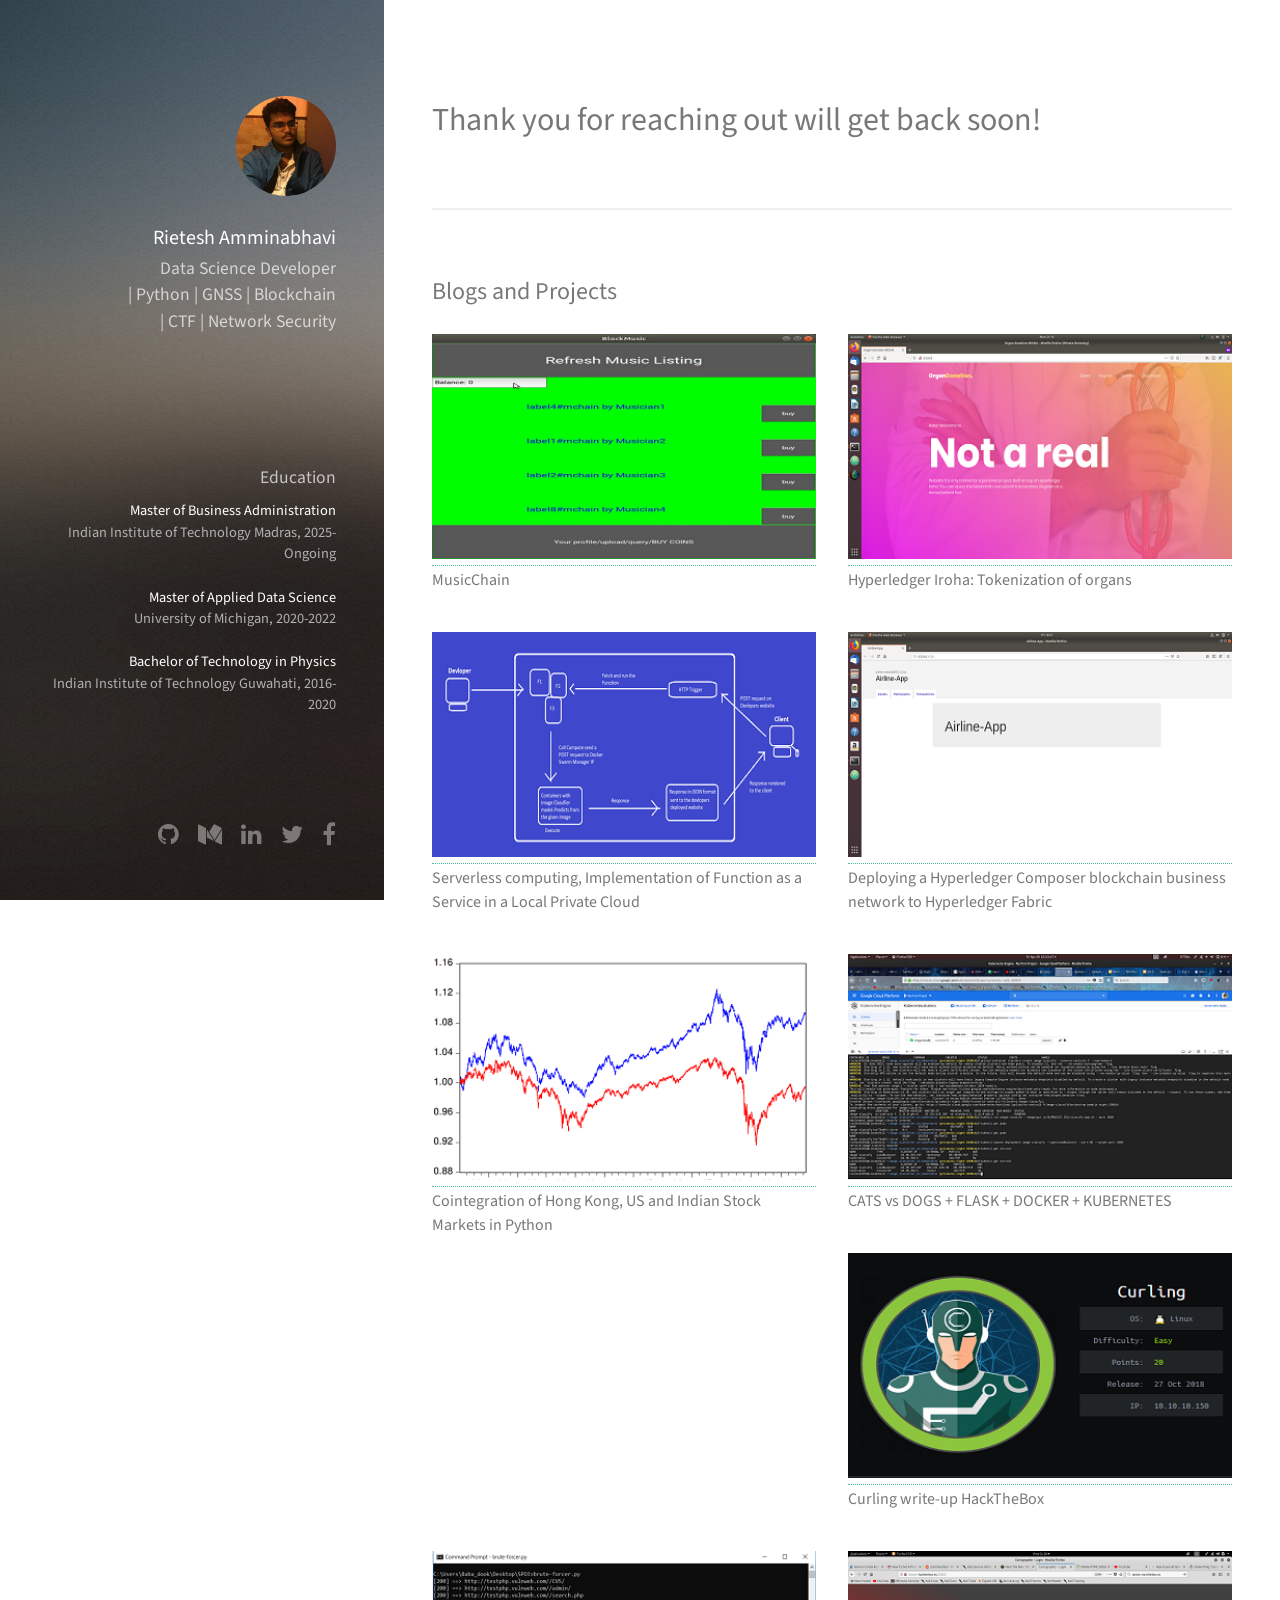
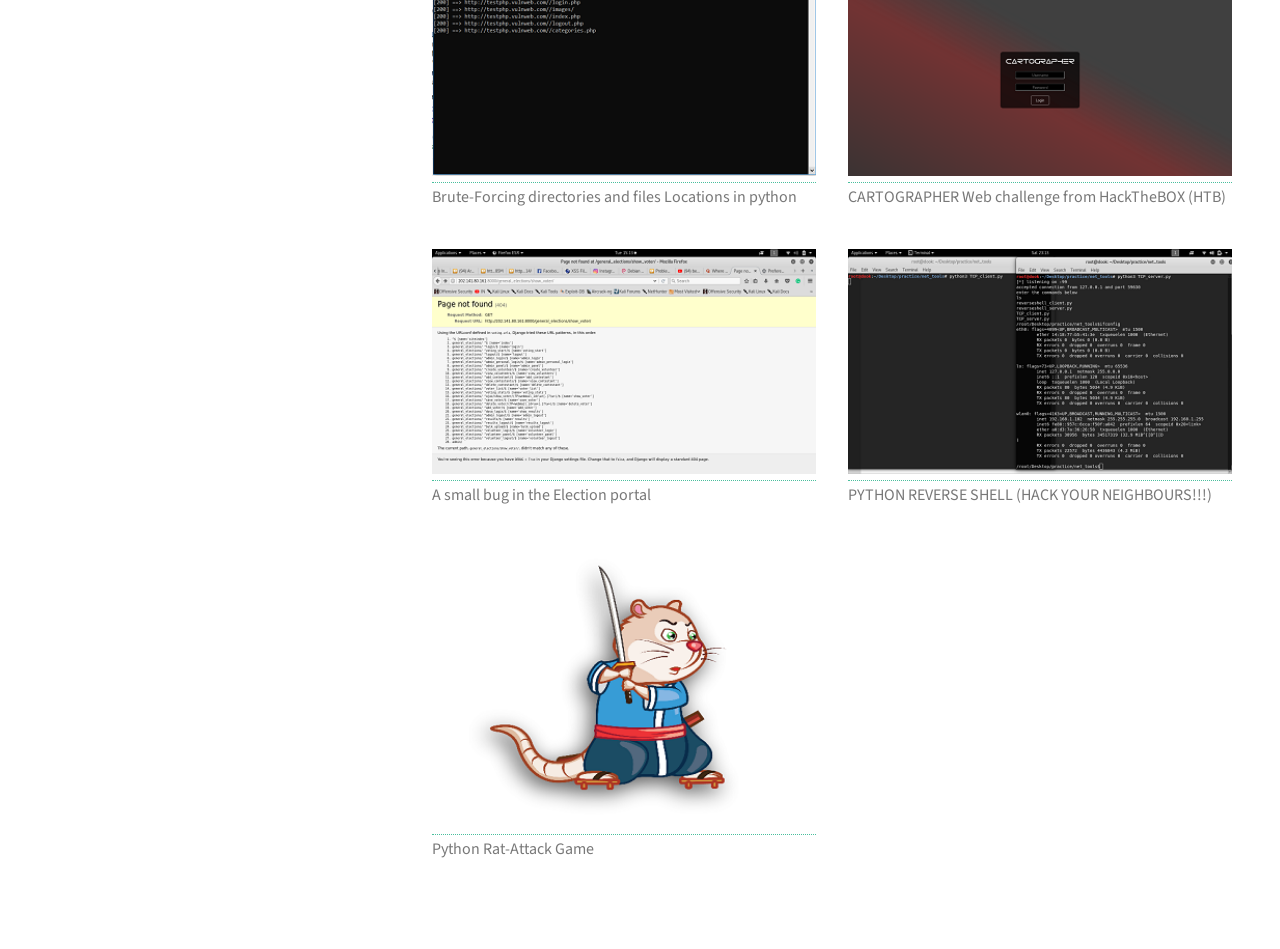
==== commit 491d2d12: "new about us 2" ====
--- a/thankyou.html
+++ b/thankyou.html
@@ -21,7 +21,9 @@
 					| Python | GNSS | Blockchain<br />
 					| CTF | Network Security </h4><br /><br /><br /><br />
 					<h4>Education</h4>
-					<p><strong>Master of Applied Data Science</strong><br />
+					<p><strong>Master of Business Administration</strong><br />
+					Indian Institute of Technology Madras, 2025-Ongoing<br /><br />
+					<strong>Master of Applied Data Science</strong><br />
 					University of Michigan, 2020-2022<br /><br />
 					<strong>Bachelor of Technology in Physics</strong><br \>
 					Indian Institute of Technology Guwahati, 2016-2020</p>
@@ -63,7 +65,7 @@
 			</footer>
 
 		<!-- Scripts -->
-			<script src="//ajax.googleapis.com/ajax/libs/jquery/1.10.2/jquery.min.js"></script>
+			<script src="https://ajax.googleapis.com/ajax/libs/jquery/1.10.2/jquery.min.js"></script>
 			<script src="static/js/jquery.min.js"></script>
 			<!-- <script src="assets/js/jquery.poptrox.min.js"></script> -->
 			<script src="static/js/skel.min.js"></script>
